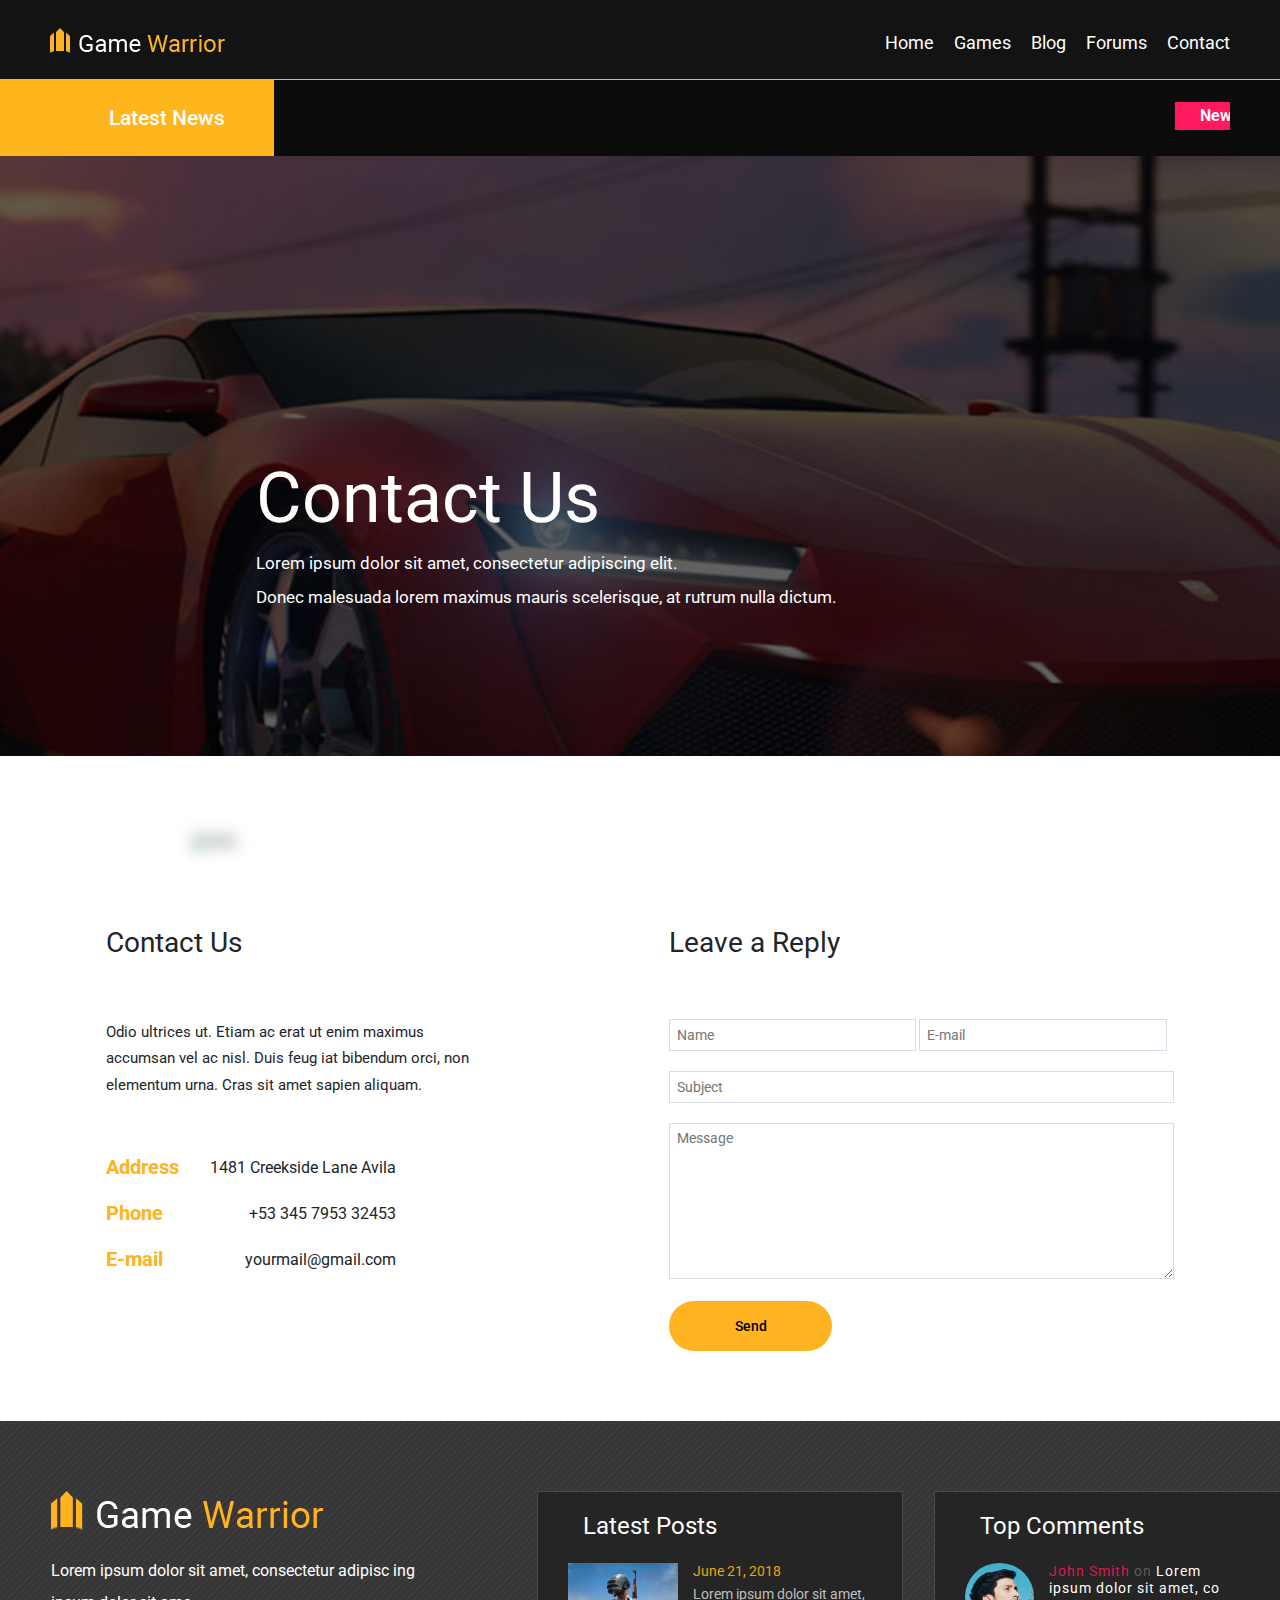
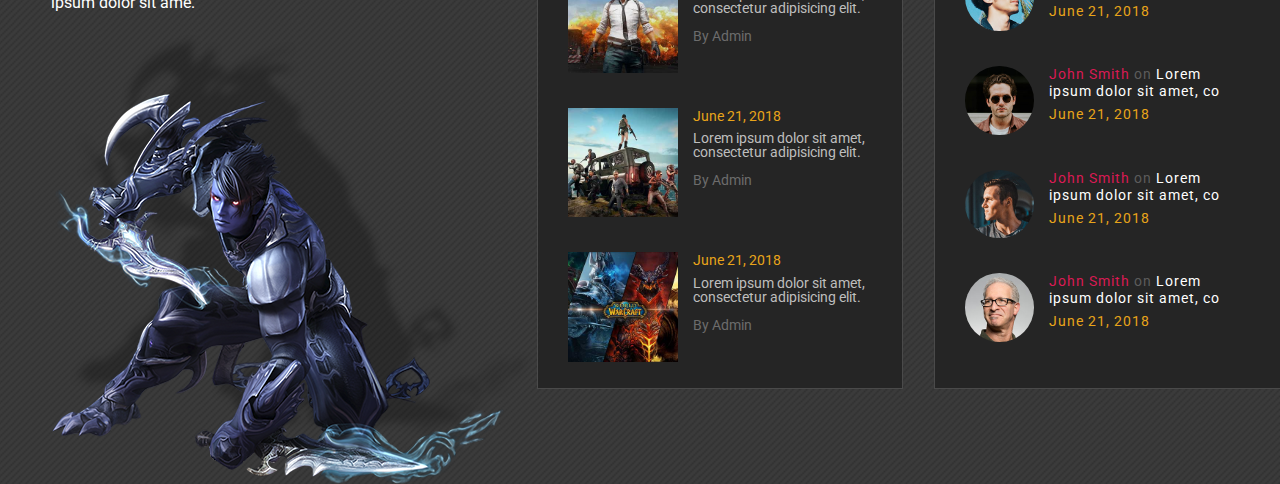
==== contact.html @ d2c397a2 "Initial commit" ====
<!DOCTYPE html>
<html lang="en">
<head>
    <meta charset="UTF-8">
    <meta name="viewport" content="width=device-width, initial-scale=1.0">
    <link href="https://fonts.googleapis.com/css?family=Roboto:300,400,500&display=swap" rel="stylesheet">
    <link rel="stylesheet" href="https://maxcdn.bootstrapcdn.com/bootstrap/4.4.1/css/bootstrap.min.css">
    <link rel="stylesheet" href="./css/contact/style.css">
    <title>Contact</title>
</head>
<body>
    <div class="wrapper">
                <!-- header -->
                <header class="header">
                    <div class="container">
                        <div class="header__body">
                            <a href="#" class="header__logo">
                                <img src="./img/logo.png" alt="">
                            </a>
                            <div class="header__burger">
                                <span></span>
                            </div>
                            <nav class="header__menu">
                                <ul class="header__list">
                                    <li>
                                        <a href="./index.html" class="header__link">Home</a>
                                    </li>
                                    <li>
                                        <a href="./game studio.html" class="header__link">Games</a>
                                    </li>
                                    <li>
                                        <a href="./blog.html" class="header__link">Blog</a>
                                    </li>
                                    <li>
                                        <a href="./game studio2.html" class="header__link">Forums</a>
                                    </li>
                                    <li>
                                        <a href="#" class="header__link">Contact</a>
                                    </li>
                                </ul>
                            </nav>
                        </div>
                    </div>
                </header>
                    <!-- бегущая строка -->
                        <div class="latest-news">
                            <div class="container">
                                <div class="latest-news__body">
                                    <div class="latest-news__title">
                                        <h3>Latest News</h3>
                                    </div>
                                        <div class="latest-news__marquee">
                                            <marquee behavior="scroll" direction="left" scrollamount="12" class="marquee">
                                                <h3 class="marquee__text">
                                                    <h3>
                                                        <span class="badge badge-secondary new-badge">New</span>Isum dolor sit amet, consectetur adipiscing elit.
                                                        <span class="badge badge-secondary strategy-badge">Strategy</span>Isum dolor sit amet, consectetur adipiscing elit.
                                                        <span class="badge badge-secondary racing-badge">Racing</span>Isum dolor sit amet, consectetur adipiscing elit.
                                                    </h3>
                                                </h3>
                                            </marquee>
                                        </div>
                                    
                                </div>
                            </div>
                        </div>
                    <!-- end бегущая строка -->
                    <!-- галерея видео -->
                    <div class="gallery">
                        <div class="gallery__body">
                            <h2 class="gallery__title">Contact Us</h2>
                        <p class="gallery__descr">
                            Lorem ipsum dolor sit amet, consectetur adipiscing elit.<br> 
                            Donec malesuada lorem maximus mauris scelerisque, at rutrum nulla dictum.
                        </p>
                        </div>
                    </div>
                    <!-- Блок с картой -->
                    <section class="map">
                        <div class="map__body">
                            <img src="./img/map.PNG" alt="map" class="map__image">
                        </div>
                    </section>
                    <!-- Блок с формой связи и информацией о компании -->
                    <section class="contact">
                        <div class="contact__body">
                            <div class="contact__item contact__item_1 info">
                                <div class="info__body">
                                    <h3 class="contact__title">Contact Us</h3>
                                <p class="contact__text">Odio ultrices ut. Etiam ac erat ut enim maximus<br> 
                                    accumsan vel ac nisl. Duis feug iat bibendum orci, non<br> 
                                    elementum urna. Cras sit amet sapien aliquam.</p>
                                    <div class="info__descr">
                                        <div class="address">
                                            <span class="info__category">Address</span>
                                            <h3 class="info__details">1481 Creekside Lane Avila</h3>
                                        </div>
                                        <div class="phone">
                                            <span class="info__category">Phone</span>
                                            <h3 class="info__details">+53 345 7953 32453</h3>
                                        </div>
                                        <div class="email">
                                            <span class="info__category">E-mail</span>
                                            <h3 class="info__details">yourmail@gmail.com</h3>
                                        </div>
                                    </div>
                                   
                                </div>
                            </div>
                        <div class="contact__item contact__item_2 reply">
                                <div class="reply__body">
                                    <h3 class="contact__title">Leave a Reply</h3>
                                <div class="reply__form">
                                   <div class="reply__basics">
                                    <input type="text" placeholder="Name">
                                    <input type="text" placeholder="E-mail">
                                   </div>
                                <input type="text" placeholder="Subject" class="reply__subject">
                                <div class="reply__text">
                                    <textarea name="message" id="messages" cols="30" rows="10" placeholder="Message"></textarea>
                                </div>
                                <button class="send-btn">Send</button>
                                </div>
                                </div>
                        </div>
                        </div>
                    </section>
                    <!-- Footer -->
                    <footer class="footer">
                        <div class="footer__body">
                         <div class="footer__elem footer__elem_1">
                             <img src="./img/footer-logo.png" alt="" class="footer__logo">
                             <p class="footer__descr">Lorem ipsum dolor sit amet, consectetur adipisc ing<br> ipsum dolor sit ame.</p>
                             <img src="./img/footer-top-bg.png" alt="" class="footer__symbol">
                         </div>
                             <div class="footer__elem footer__elem_2 latest-posts">
                                 <div class="latest-posts__body">
                                     <h3 class="latest-posts__title footer__title">Latest Posts</h3>
                                 <div class="latest-posts__elem">
                                     <img src="./img/latest-blog/1.jpg" alt="" class="latest-posts__image">
                                     <div class="latest-posts__text">
                                         <h4>June 21, 2018</h4>
                                     <p>Lorem ipsum dolor sit amet,<br> consectetur adipisicing elit.</p>
                                     <span>By Admin</span>
                                     </div>
                                 </div>
                                 <div class="latest-posts__elem">
                                     <img src="./img/latest-blog/2.jpg" alt="" class="latest-posts__image">
                                     <div class="latest-posts__text">
                                         <h4>June 21, 2018</h4>
                                     <p>Lorem ipsum dolor sit amet,<br> consectetur adipisicing elit.</p>
                                     <span>By Admin</span>
                                     </div>
                                 </div>
                                 <div class="latest-posts__elem">
                                     <img src="./img/latest-blog/3.jpg" alt="" class="latest-posts__image">
                                     <div class="latest-posts__text">
                                     <h4>June 21, 2018</h4>
                                     <p>Lorem ipsum dolor sit amet,<br> consectetur adipisicing elit.</p>
                                     <span>By Admin</span>
                                     </div>
                                 </div>
                                 </div>
         
                             </div>
                             <div class="footer__elem footer__elem_3 comments">
                                 <div class="comments__body">
                                     <h3 class="comments__title footer__title">Top Comments</h3>
                                 <div class="comments__elem">
                                     <img src="./img/authors/1.jpg" alt="" class="comments__image">
                                     <div class="comments__text">
                                         <h4><span class="comments__text_1">John Smith</span> <span class="comments__text_2"> on </span> Lorem ipsum dolor sit amet, co</h4>
                                         <span class="comments__text_3">June 21, 2018</span>
                                     </div>
                                 </div>
                                 <div class="comments__elem">
                                     <img src="./img/authors/2.jpg" alt="" class="comments__image">
                                     <div class="comments__text">
                                         <h4><span class="comments__text_1">John Smith</span> <span class="comments__text_2"> on </span> Lorem ipsum dolor sit amet, co</h4>
                                         <span class="comments__text_3">June 21, 2018</span>
                                     </div>
                                 </div>
                                 <div class="comments__elem">
                                     <img src="./img/authors/3.jpg" alt="" class="comments__image">
                                     <div class="comments__text">
                                         <h4><span class="comments__text_1">John Smith</span> <span class="comments__text_2"> on </span> Lorem ipsum dolor sit amet, co</h4>
                                         <span class="comments__text_3">June 21, 2018</span>
                                     </div>
                                 </div>
        
                                 <div class="comments__elem">
                                     <img src="./img/authors/4.jpg" alt="" class="comments__image">
                                     <div class="comments__text">
                                         <h4><span class="comments__text_1">John Smith</span> <span class="comments__text_2"> on </span> Lorem ipsum dolor sit amet, co</h4>
                                         <span class="comments__text_3">June 21, 2018</span>
                                     </div>
                                 </div>
                                 </div>
                             </div>
                            
                         </footer>
    </div>

    <!-- Vendor scripts -->
    <script src="./libs/jquery-3.4.1.min.js"></script>
    <script src="https://cdnjs.cloudflare.com/ajax/libs/popper.js/1.16.0/umd/popper.min.js"></script>
    <script src="https://maxcdn.bootstrapcdn.com/bootstrap/4.4.1/js/bootstrap.min.js"></script>
    <!-- My scripts -->
    <script src="./js/script.js"></script>
</body>
</html>
---- css/contact/style.css ----
/* Обнуление */
* {
	padding: 0;
	margin: 0;
	border: 0;
}

*,
*:before,
*:after {
	-moz-box-sizing: border-box;
	-webkit-box-sizing: border-box;
	box-sizing: border-box;
}

:focus,
:active {
	outline: none;
}

a:focus,
a:active {
	outline: none;
	text-decoration: none;
}

nav,
footer,
header,
aside {
	display: block;
}

html,
body {
	height: 100%;
	width: 100%;
	font-size: 100%;
	line-height: 1;
	font-size: 14px;
	-ms-text-size-adjust: 100%;
	-moz-text-size-adjust: 100%;
	-webkit-text-size-adjust: 100%;
}

input,
button,
textarea {
	font-family: inherit;
}

input::-ms-clear {
	display: none;
}

button {
	cursor: pointer;
}

button::-moz-focus-inner {
	padding: 0;
	border: 0;
}

a,
a:visited {
	text-decoration: none;
	color: #fff;
	font-size: 18px;
}

a:hover {
	text-decoration: none;
}

ul li {
	list-style: none;
}

img {
	vertical-align: top;
}

h1,
h2,
h3,
h4,
h5,
h6 {
	font-size: inherit;
	font-weight: 400;
	font-family: 'Roboto', sans-serif;
}

/* end  обнуление*/
/* общие стил */
p,
a,
span,
input {
	font-family: 'Roboto';
}
 
/* меню */
.header {
	position: fixed;
	width: 100%;
	top: 0;
	left: 0;
	z-index: 31;
}

.header::before {
	content: '';
	position: absolute;
	top: 0;
	left: 0;
	width: 100%;
	height: 100%;
	background-color: #131313;
	border-bottom: 1px solid #ffb51d;
	z-index: 3;
} 
.header__link:hover{
	color: #ffb51d;
}
.header__body {
	position: relative;
	display: flex;
	justify-content: space-between;
	height: 80px;
	align-items: center;
}

.header__logo img {
	position: relative;
	z-index: 5;
	flex: 0 0 60px;
}

.header__burger {
	display: none;
}

.header__list {
	display: flex;
	position: relative;
	z-index: 4;
}

.header__list li {
	margin: 20px 0px 0px 20px;

}



@media (max-width: 767px) {
	.header__body {
		height: 50px;
	}

	.header__logo img {
		flex: 0 0 40px;
	}

	.header__burger {
		display: block;
		position: relative;
		width: 30px;
		height: 20px;
		z-index: 5;
	}

	.header__burger:before,
	.header__burger:after {
		position: absolute;
		content: '';
		background-color: #fff;
		width: 100%;
		height: 2px;
		left: 0;
	}

	.header__burger:before {
		top: 0;
	}

	.header__burger:after {
		bottom: 0;
	}

	.header__burger span {
		position: absolute;
		background-color: #fff;
		width: 100%;
		height: 2px;
		left: 0;
		top: 8.5px;
	}

	.header__menu {
		position: fixed;
		top: -100%;
		left: 0;
		width: 100%;
		height: 100%;
		background-color: #3dacf6;
		padding: 70px 10px 20px 10px;
		transition: 0.4s ease-in;
		-webkit-transition: 0.4s ease-in;
		-moz-transition: 0.4s ease-in-out;
		-ms-transition: 0.4s ease-in;
		-o-transition: 0.4s ease-in;
	}
	.header__menu.active{
		top: 0;
	}
	.header__list {
		display: block;
	}
	.header__list li {
		margin: 0px 0px 20px 0px;
	}

	.header__burger.active::before {
		transform: rotate(45deg);
		-webkit-transform: rotate(45deg);
		-moz-transform: rotate(45deg);
		-ms-transform: rotate(45deg);
		-o-transform: rotate(45deg);
		top: 9px;
		transition: 0.3s ease-in-out;
		-webkit-transition: 0.3s ease-in-out;
		-moz-transition: 0.3s ease-in-out;
		-ms-transition: 0.3s ease-in-out;
		-o-transition: 0.3s ease-in-out;
	}

	.header__burger.active::after {
		transform: rotate(-45deg);
		-webkit-transform: rotate(-45deg);
		-moz-transform: rotate(-45deg);
		-ms-transform: rotate(-45deg);
		-o-transform: rotate(-45deg);
		bottom: 9px;
		transition: 0.3s ease-in-out;
		-webkit-transition: 0.4s ease-in-out;
		-moz-transition: 0.4s ease-in-out;
		-ms-transition: 0.4s ease-in-out;
		-o-transition: 0.4s ease-in-out;
	}
	.header__burger.active span{
		transform: scale(0);
		-webkit-transform: scale(0);
		-moz-transform: scale(0);
		-ms-transform: scale(0);
		-o-transform: scale(0);
	}
	body.lock{
	overflow: hidden;
	}
	.content{
		padding: 80px 0px 0px 0px;
	}
}

.container {
	position: relative;
	max-width: 1180px;
	margin: 0 auto;
	padding: 0px 0px;
}
.content{ 
	position: relative;
	padding: 100px 0px 0px 0px; 
}

/* бегущая строка */
.latest-news{
    position: relative;
    top: 80px;
	width: 100%;
	height: 76px;
	background-color: #0b0b0b;
}
.latest-news__title{
	padding-top: 26px;
	position: absolute;
	left: -21%;
	background-color: #ffb51c;
	height: 76px;
	width: 40%;
	color: #fff;
	z-index: 5;
}
.latest-news__title h3{
	position: absolute;
	font-size: 21px;
	font-weight: 500;
	left: 65%;
}
@media(max-width:1177px){
	.latest-news__title{
		left: -21%;
	}
}
.marquee{
	position: relative;
	display: flex;
	left: 0;
	top: 0;
	color: #fff;
}
.marquee span{
	margin-right: 35px;
	margin-left: 41px;
}
.marquee h3{
	padding: 5px;
	
}
.badge{
	font-size: 16px;
	padding: 6px 25px;
	border-radius: 0px;
	-webkit-border-radius: 0px;
	-moz-border-radius: 0px;
	-ms-border-radius: 0px;
	-o-border-radius: 0px;
}
.new-badge{
	background-color: #ff1a5e;
	color: #fff;
}
.strategy-badge{
	background-color: #4baf5e;
}
.racing-badge{
	background-color: #694daf;
}
.adventure-badge{
	background-color: #40ABF5;
}
@media(max-width:767px){
	.latest-news{
		top: 50px;
	}
}
/* видео галерея */
.gallery{
	position: relative;
	margin-top: 80px;
	width: 100%;
	height: 600px;
    background-image: url(../../img/page-top-bg/5.jpg);
    background-size: cover;
    background-position: center;
}
.gallery__body{
	position: absolute;
	left: 20%;
	top: 50%;
	color: #fff;
}
.gallery__descr{
	line-height: 2;
	font-size: 1.2em;
}
.gallery__title{
	font-size: 5em;
}
/* блок с картой */

.map__body{
    position: relative;
    margin: 6% 0;
    display: flex;
    width: 100%;
    justify-content: center;
}
.map__image{
    width: 70%;
	height: 70%;
	filter: blur(8px);
}
/* Блок с формой для связи и информацией о компании */
.contact{
    position: relative;
    width: 100%;
    background-color: #fff;
}
.contact__body{
    position: relative;
	display: flex;
	flex-wrap: wrap;
    justify-content: center;
}
.contact__item_1{
	margin-right: 200px;
}
.contact__title{
    font-size: 2em;
}
.contact__text{
    font-size: 1.1em;
    line-height: 1.7;
    margin: 60px 0;
}
.info__category{
    font-size: 1.4em;
	color: #FFB320;
	font-weight: 700;
}
.info__descr{
    position: relative;
    width: 100%;
}
.info__details{
    font-size: 16px;
}
.address, .phone, .email{
    position: relative;
    display: flex;
    justify-content: space-between;
    max-width: 80%;
    margin: 20px 0;
}
.reply__form{
	margin-top: 60px;
}
.reply__form input, .reply__form textarea{
	border: 1px solid #d6dee7;
	padding: 7px;
	margin-bottom: 20px;
}
.reply__basics input{
	width: 49%;
}
.reply__subject{
	width: 100%;
}
.reply__text textarea{
	width: 505px;	
}
.send-btn{
	min-width: 163px;
	padding: 18px 30px;
	border-radius: 50px;
	font-weight: 500;
	background-color: #FFB320;
}

/* footer */

.footer{
	margin-top: 70px;
	position: relative;
	width: 100%;
	background-image: url(../../img/pattern.png);
}
.footer__body{
	max-width: 1178px;
	display: flex;
	margin: 0 auto;
}
@media (max-width: 1192px){
	.footer__body{
		flex-wrap: wrap;
		justify-content: center;
	}
	.footer__symbol{
		display: none;
	}
	.footer__elem_1{
		display: none;
	}
	.footer__elem_2{
		margin-right: 0px;
	}
}
.footer__elem{
	padding: 70px 0px 0px 0px;
}
.latest-posts__body, .comments__body{
	box-sizing: content-box;
	width: 364px;
	height: 496px;
	background-color: #252525;
	border: 1px solid #4a4a4a;
}
.latest-posts__image{
	width: 40%;
	height: 40%;
}
.comments__image{
	border-radius: 50%;
	width: 25%;
	height: 25%;
}
.footer__title{
	padding: 20px 30px 10px 45px;
	font-size: 24px;
	color: #fff;
}
.latest-posts__elem, .comments__elem{
	display: flex;
	padding: 5px 60px 30px 30px;
}
.latest-posts__text, .comments__text{
	margin-left: 15px;
}
.latest-posts__text h4{
	color: #e8a41a;
}
.comments__text_1{
	color: #da1a54;
}
.comments__text_2{
	color: #5c5c5c;
}
.comments__text_3{
	color: #e8a41a;
}
.comments__text h4{
	color: #fff;
}
.comments__text{
	letter-spacing: 1px;
}
.latest-posts__text p{
	width: 350px;
	color: #bebebe;
}
.latest-posts__text span{
	color: #6c6c6c;
}
.footer__elem_2{
	margin-right: 31px;
}
.footer__descr{
	color: #fff;
	margin-top: 25px;
	line-height: 2;
	font-size: 16px;
}
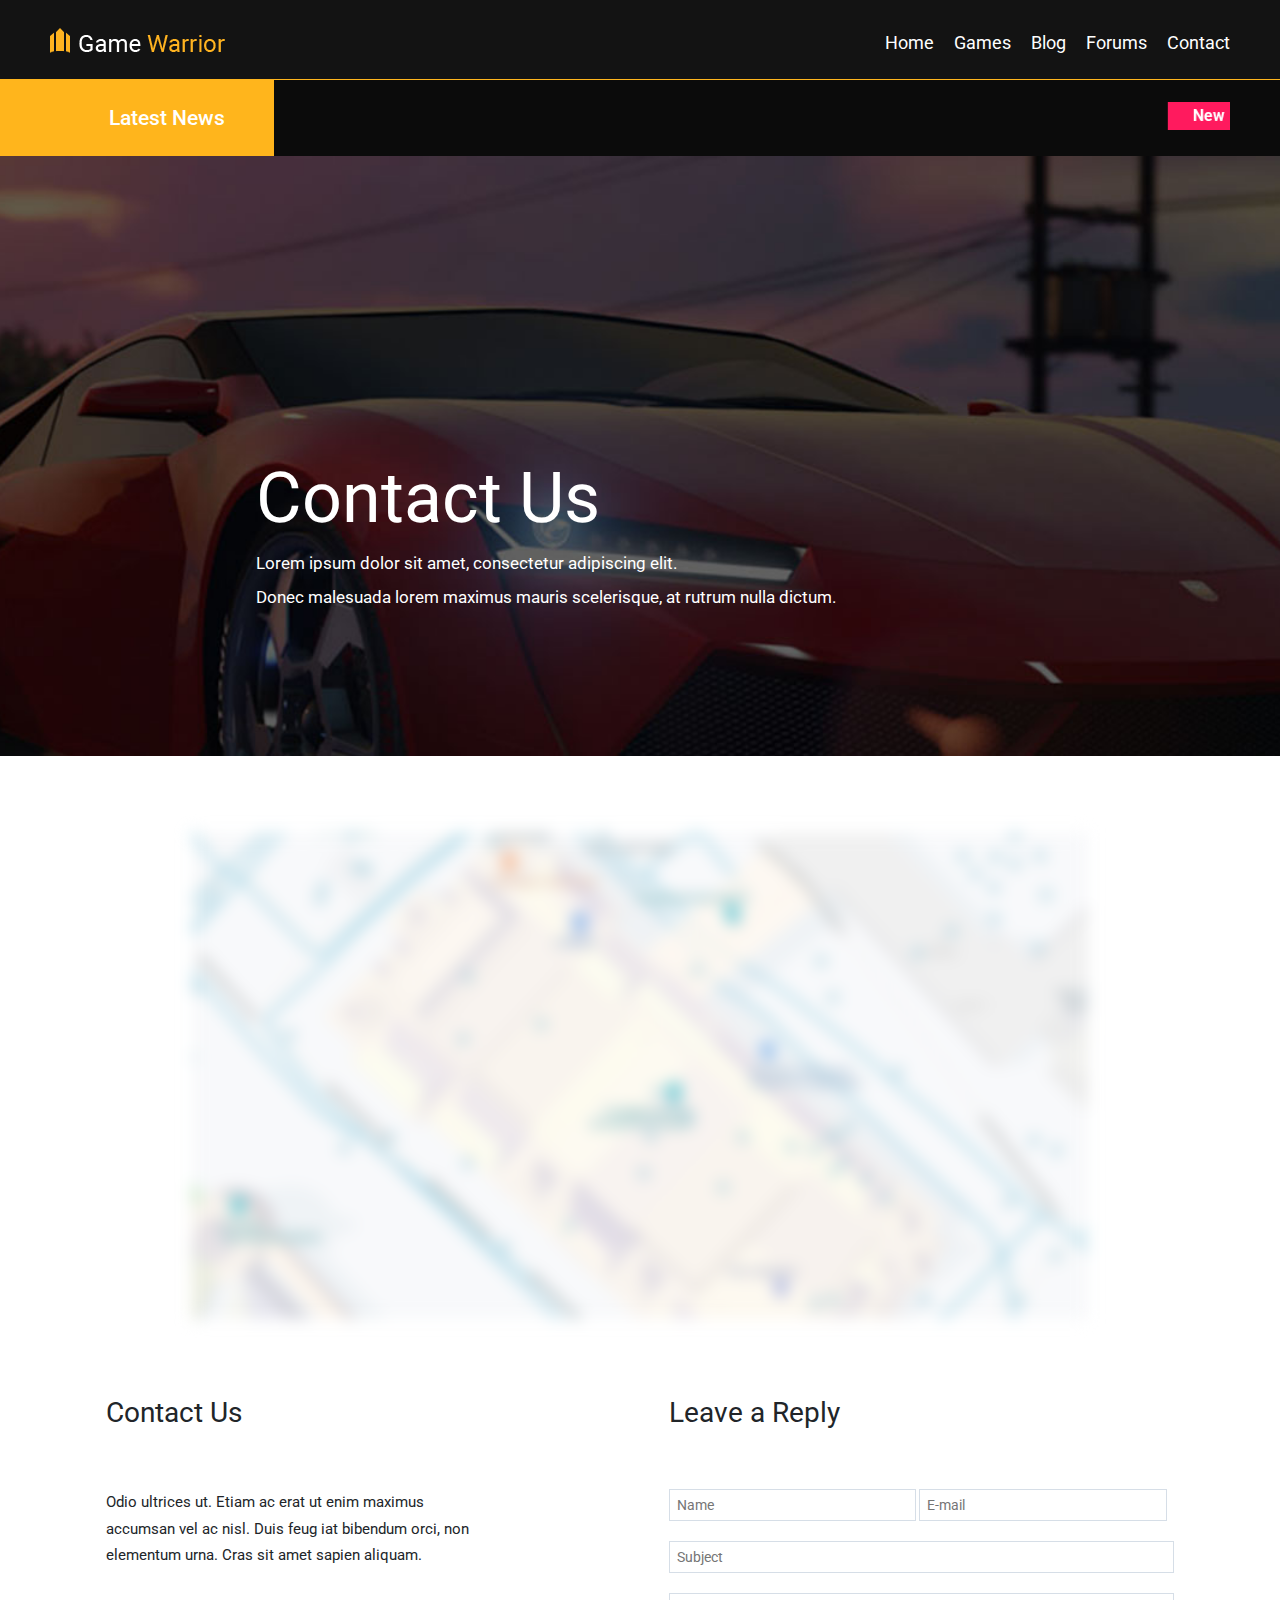
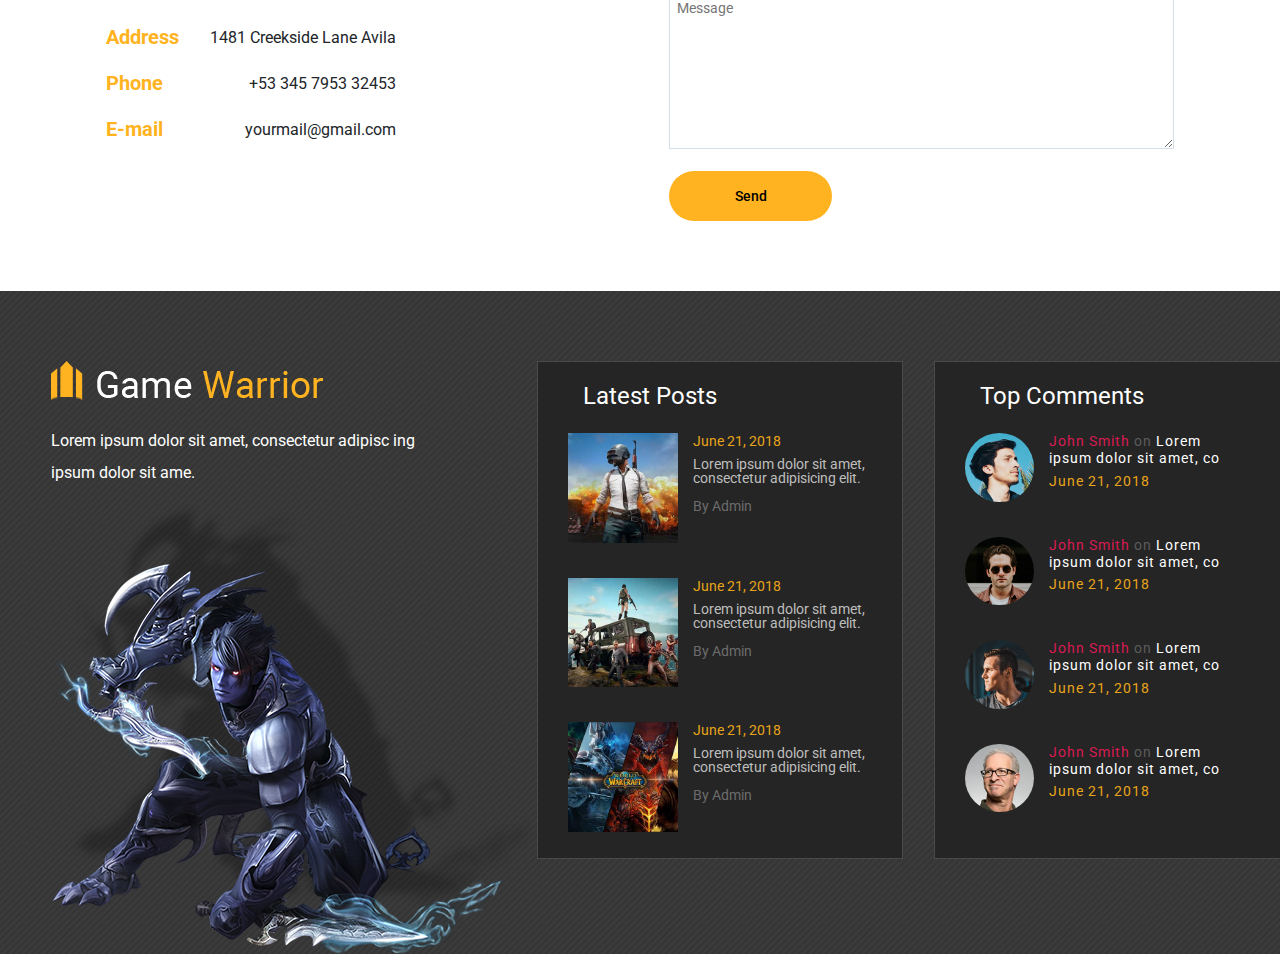
==== commit 02788df7: "Update contact.html" ====
--- a/contact.html
+++ b/contact.html
@@ -78,7 +78,7 @@
                     <!-- Блок с картой -->
                     <section class="map">
                         <div class="map__body">
-                            <img src="./img/map.PNG" alt="map" class="map__image">
+                            <img src="./img/map.jpg" alt="map" class="map__image">
                         </div>
                     </section>
                     <!-- Блок с формой связи и информацией о компании -->
